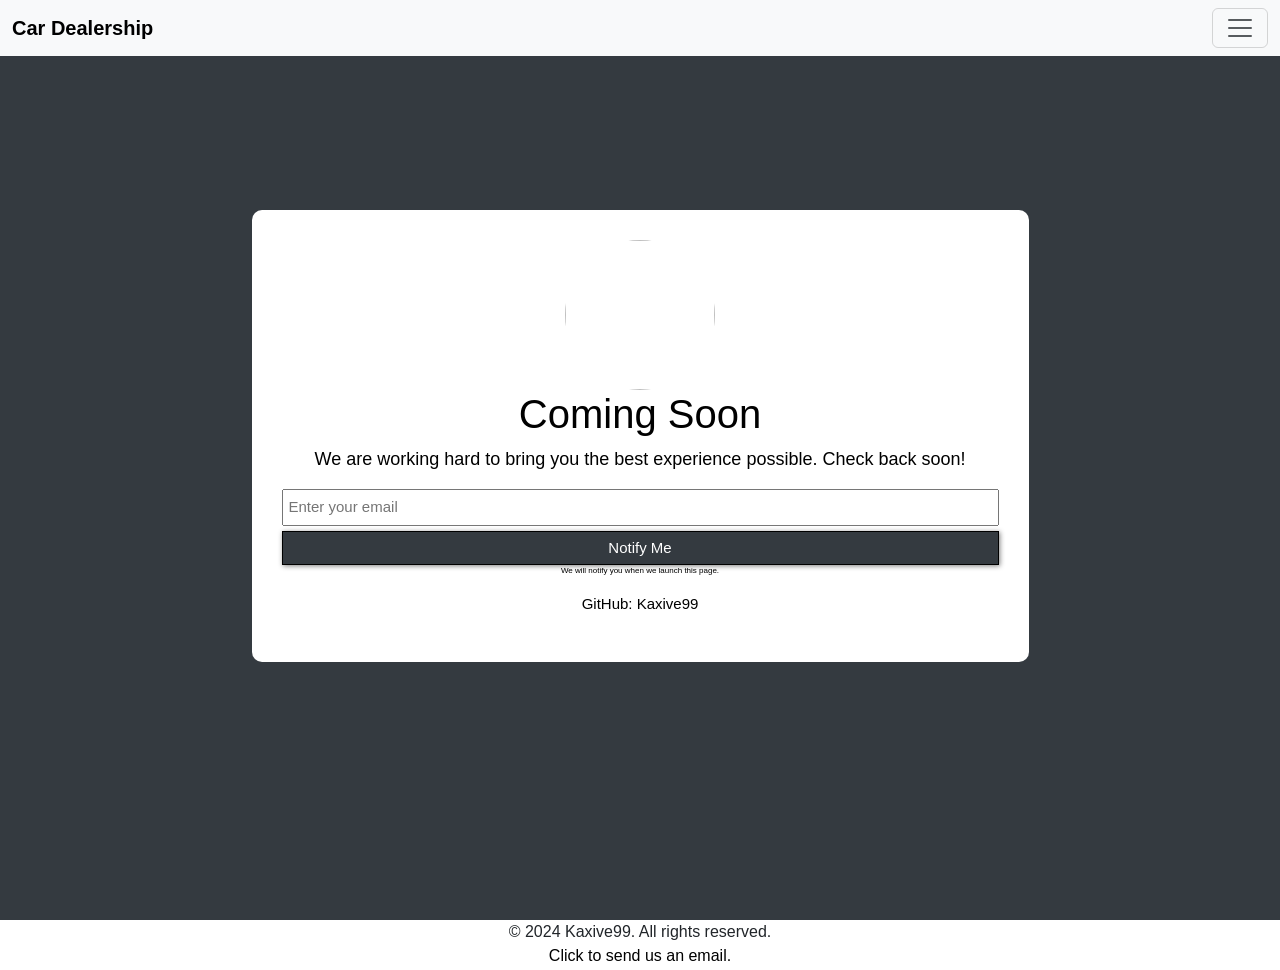
==== aboutUs.html @ d35853e9 "Added files via GitHub Deskopt" ====
<!DOCTYPE html>
<html lang="en">
  <head>
    <meta charset="UTF-8" />
    <meta name="viewport" content="width=device-width, initial-scale=1.0" />
    <title>Document</title>

    <link
      href="https://cdn.jsdelivr.net/npm/bootstrap@5.3.3/dist/css/bootstrap.min.css"
      rel="stylesheet"
      integrity="sha384-QWTKZyjpPEjISv5WaRU9OFeRpok6YctnYmDr5pNlyT2bRjXh0JMhjY6hW+ALEwIH"
      crossorigin="anonymous"
    />
    <link rel="stylesheet" href="style.css" />
    <link rel="stylesheet" href="style2.css" />
  </head>
  <body>
    <header>
      <nav class="navbar bg-body-tertiary fixed-top">
        <div class="container-fluid">
          <a class="navbar-brand" href="homePage.html">
            <b> Car Dealership </b>
          </a>
          <button
            class="navbar-toggler"
            type="button"
            data-bs-toggle="offcanvas"
            data-bs-target="#offcanvasNavbar"
            aria-controls="offcanvasNavbar"
            aria-label="Toggle navigation"
          >
            <span class="navbar-toggler-icon"></span>
          </button>
          <div
            class="offcanvas offcanvas-end"
            tabindex="-1"
            id="offcanvasNavbar"
            aria-labelledby="offcanvasNavbarLabel"
          >
            <div class="offcanvas-header">
              <h5 class="offcanvas-title" id="offcanvasNavbarLabel">
                Car Dealer <br> Managed by Kaxive99
              </h5>
              <button
                type="button"
                class="btn-close"
                data-bs-dismiss="offcanvas"
                aria-label="Close"
              ></button>
            </div>
            <div class="offcanvas-body">
              <ul class="navbar-nav justify-content-end flex-grow-1 pe-3">
                <li class="nav-item">
                  <a
                    class="nav-link active"
                    aria-current="page"
                    href="homePage.html"
                    >Home</a
                  >
                </li>
                <li class="nav-item">
                  <a class="nav-link" href="aboutUs.html">About Us</a>
                </li>
                <!-- <li class="nav-item dropdown">
                  <a
                    class="nav-link dropdown-toggle"
                    href="#"
                    role="button"
                    data-bs-toggle="dropdown"
                    aria-expanded="false"
                  >
                    Dropdown
                  </a>
                  <ul class="dropdown-menu">
                    <li><a class="dropdown-item" href="#">Action</a></li>
                    <li>
                      <a class="dropdown-item" href="#">Another action</a>
                    </li>
                    <li>
                      <hr class="dropdown-divider" />
                    </li>
                    <li>
                      <a class="dropdown-item" href="#">Something else here</a>
                    </li>
                  </ul>
                </li>
              </ul>
              <form class="d-flex mt-3" role="search">
                <input
                  class="form-control me-2"
                  type="search"
                  placeholder="Search"
                  aria-label="Search"
                />
                <button class="btn btn-outline-success" type="submit">
                  Search
                </button> -->
              </form>
            </div>
          </div>
        </div>
      </nav>
    </header>
    <main>
      <div class="container">
        <div class="content">
          <img src="../img/YE.jpg" alt="" />
          <h1>Coming Soon</h1>
          <p>
            We are working hard to bring you the best experience possible. Check
            back soon!
          </p>
          <form action="">
            <label id="notify-form" for="notify">
              <input type="email" name="" placeholder="Enter your email" />
              <button type="submit">Notify Me</button>
              <p class="notify-message">
                We will notify you when we launch this page.
              </p>
              <address>
                GitHub: <a href="https://github.com/Kaxive99">Kaxive99</a>
              </address>
            </label>
          </form>
        </div>
      </div>
    </main>
    <footer>
      <address>
        <p>
          &copy; 2024 Kaxive99. All rights reserved.
          <br />
          <a href="mailto:sharma.eric1@gmail.com<EMAIL>"
            >Click to send us an email.</a
          >
        </p>
      </address>
    </footer>

    <script
      src="https://cdn.jsdelivr.net/npm/@popperjs/core@2.11.8/dist/umd/popper.min.js"
      integrity="sha384-I7E8VVD/ismYTF4hNIPjVp/Zjvgyol6VFvRkX/vR+Vc4jQkC+hVqc2pM8ODewa9r"
      crossorigin="anonymous"
    ></script>
    <script
      src="https://cdn.jsdelivr.net/npm/bootstrap@5.3.3/dist/js/bootstrap.min.js"
      integrity="sha384-0pUGZvbkm6XF6gxjEnlmuGrJXVbNuzT9qBBavbLwCsOGabYfZo0T0to5eqruptLy"
      crossorigin="anonymous"
    ></script>
  </body>
</html>
---- style.css ----
body {
  font-family: Arial, sans-serif;
  font-size: 16px;
  background-color: #343a40;
  overflow-x: hidden;
}
.carouselSize {
  width: 100%;
  height: 70%;
  display: flex;
  justify-content: flex-start;
  align-items: center;
  margin-top: 55px;
}

.carousel img {
  width: 600px;
  height: 400px;
}
.cards {
  display: flex;
  margin-top: 30px;
  gap: 80px;
  justify-content: center;
  align-items: center;
}

footer {
  margin-top: 20px;
  text-align: center;
  background-color: white;
  height: 50px;
  bottom: 0;
}
a {
  text-decoration: none;
  color: black;
}

.flex-end {
  display: flex;
  align-items: center;
  justify-content: flex-end;
}

nav {
  color: black;
  font-size: 20px;
}

.map {
  display: grid;
  grid-template-columns: repeat(6, 1fr);
  grid-template-rows: repeat(3, 1fr);
  grid-column-gap: 0px;
  grid-row-gap: 0px;
}

.div1 {
  height: 150px;
  grid-area: 1 / 1 / 2 / 4;
}
.div2 {
  height: 150px;
  grid-area: 1 / 4 / 2 / 7;
}
.div3 {
  padding-left: 80px;
  grid-area: 2 / 1 / 4 / 4;
}

.div4 {
  display: flex;
  justify-content: center;
  align-items: center;
  grid-area: 2 / 4 / 4 / 7;
}
.div4 a {
  gap: 10px;
  color: white;
}
---- style2.css ----
main body {
  background-color: azure;
  margin: 0;
  padding: 0;
  font-family: Arial, sans-serif;
  height: 100vh;
  overflow: hidden;
}
main .container {
  display: flex;
  justify-content: center;
  align-items: center;
  height: 100vh;
  padding: 15px;
}
main .content {
  text-align: center;
  color: black;
  border-radius: 10px;
  font-size: 15px;
  margin-top: 10%;
  padding: 2mm;
  background-color: white;
  padding: 30px;
  width: 70%;
  margin-bottom: 12.5%;
  position: relative;
}
main img {
  width: 150px;
  height: 150px;
  border-radius: 100%;
  object-fit: cover;
}
main p {
  font-size: large;
}
main label {
  display: flex;
  flex-direction: column;
}
main input[type="email"] {
  padding: 5px;
}
main button {
  cursor: grab;
  padding: 5px;
  border: 1px solid black;
  color: white;
  background-color: #343a40;
  margin-top: 5px;
  transition: 0.5s;
  box-shadow: 1px 1px 5px grey;
}
main button:hover {
  transition: all 0.5s ease-in-out;
  transform: scale(1.1);
}
main .notify-message {
  font-size: 8px;
}
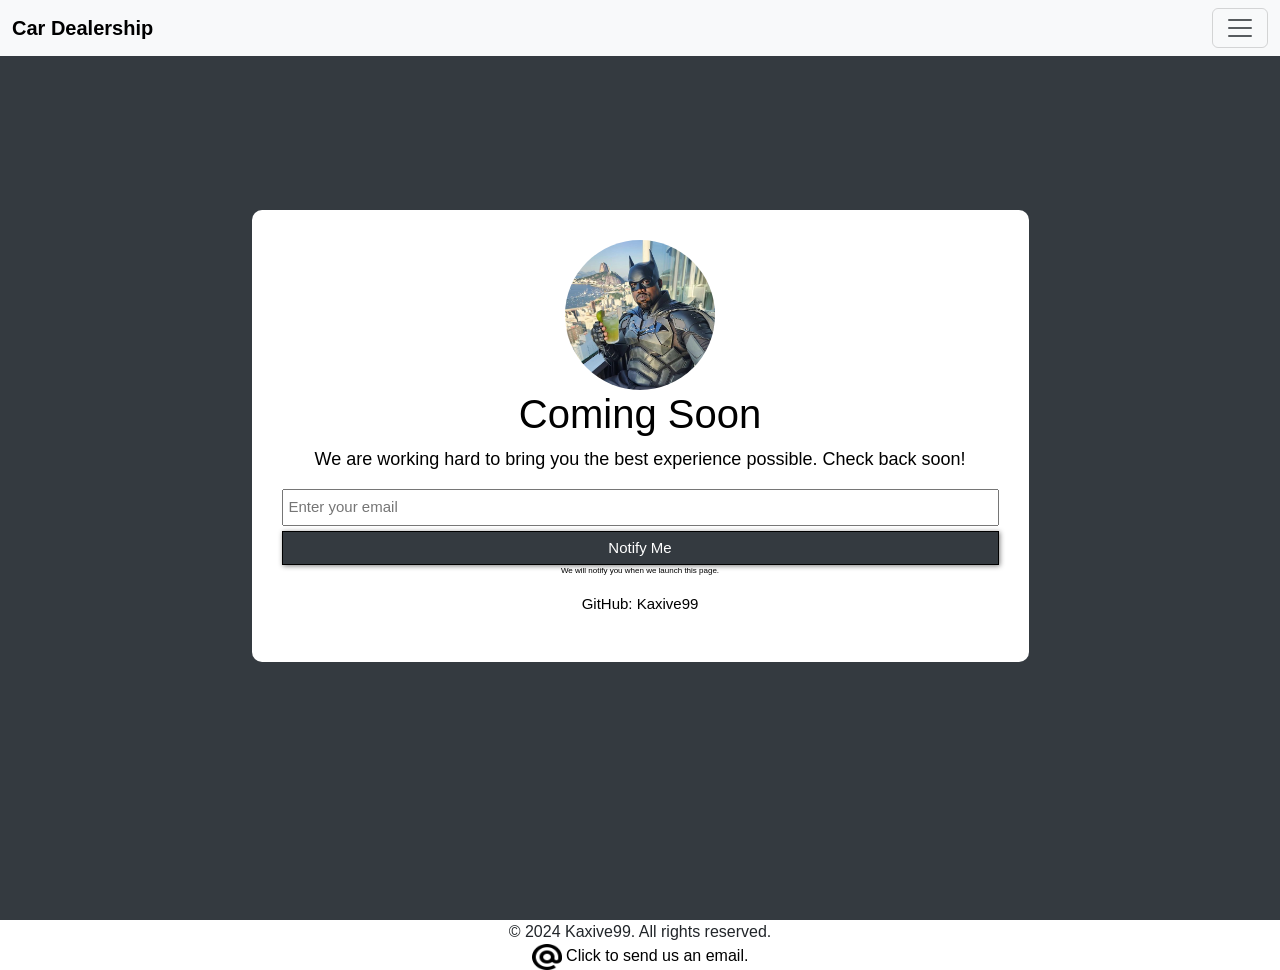
==== commit 1dc66dc0: "Update" ====
--- a/aboutUs.html
+++ b/aboutUs.html
@@ -61,40 +61,6 @@
                 <li class="nav-item">
                   <a class="nav-link" href="aboutUs.html">About Us</a>
                 </li>
-                <!-- <li class="nav-item dropdown">
-                  <a
-                    class="nav-link dropdown-toggle"
-                    href="#"
-                    role="button"
-                    data-bs-toggle="dropdown"
-                    aria-expanded="false"
-                  >
-                    Dropdown
-                  </a>
-                  <ul class="dropdown-menu">
-                    <li><a class="dropdown-item" href="#">Action</a></li>
-                    <li>
-                      <a class="dropdown-item" href="#">Another action</a>
-                    </li>
-                    <li>
-                      <hr class="dropdown-divider" />
-                    </li>
-                    <li>
-                      <a class="dropdown-item" href="#">Something else here</a>
-                    </li>
-                  </ul>
-                </li>
-              </ul>
-              <form class="d-flex mt-3" role="search">
-                <input
-                  class="form-control me-2"
-                  type="search"
-                  placeholder="Search"
-                  aria-label="Search"
-                />
-                <button class="btn btn-outline-success" type="submit">
-                  Search
-                </button> -->
               </form>
             </div>
           </div>
@@ -104,7 +70,7 @@
     <main>
       <div class="container">
         <div class="content">
-          <img src="../img/YE.jpg" alt="" />
+          <img src="YE.jpg" alt="" />
           <h1>Coming Soon</h1>
           <p>
             We are working hard to bring you the best experience possible. Check
@@ -130,9 +96,11 @@
         <p>
           &copy; 2024 Kaxive99. All rights reserved.
           <br />
-          <a href="mailto:sharma.eric1@gmail.com<EMAIL>"
-            >Click to send us an email.</a
-          >
+           <a href="mailto:sharma.eric1@gmail.com<EMAIL>">
+            <img src="at.png" alt="Logo" width="30" height="26" />
+
+               Click to send us an email. </b>
+          </a>
         </p>
       </address>
     </footer>
